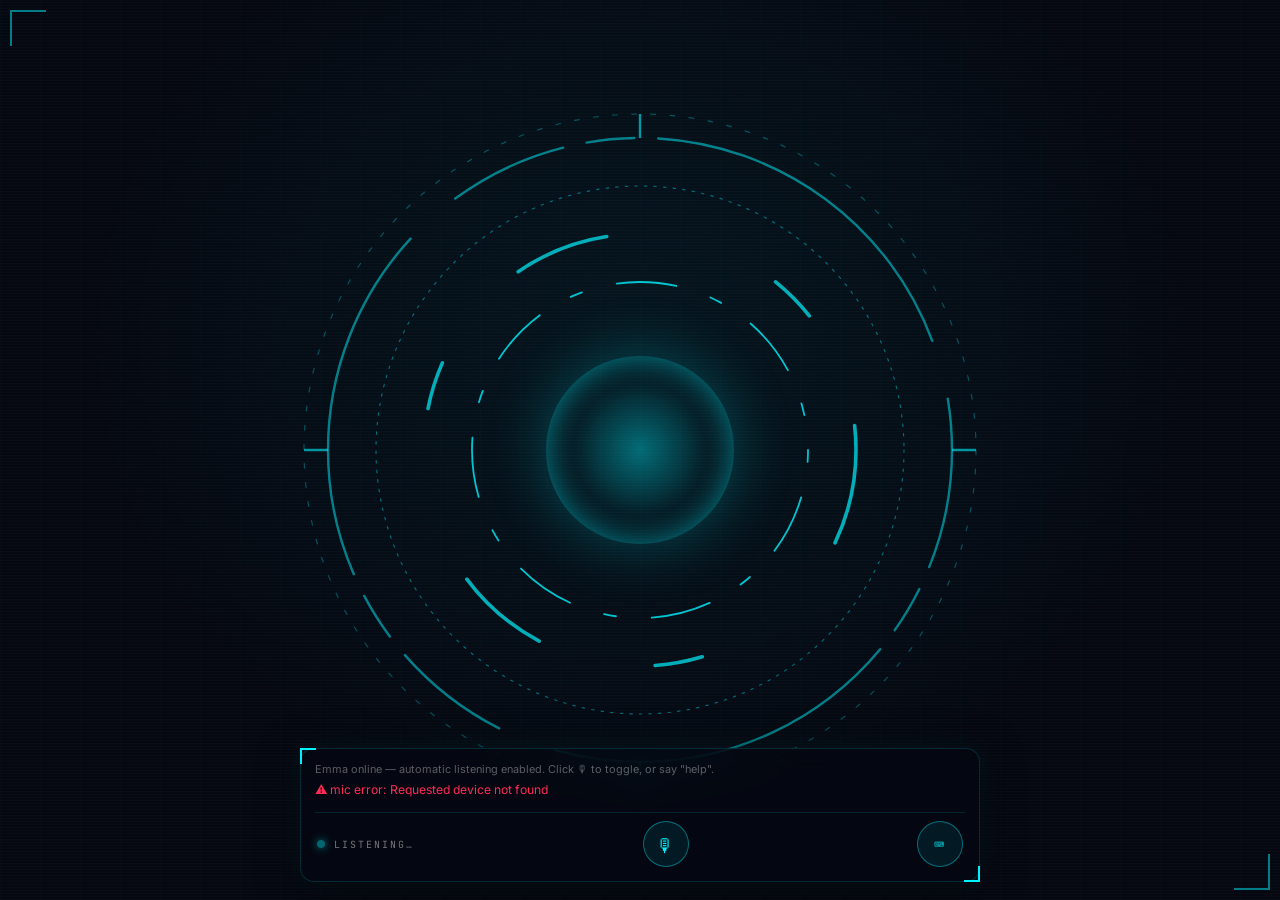
==== interfaces/hud/index.html @ 08767e6b "Initial commit: Emma AI baseline Sets up version control for the self-modify loop: every patch the s" ====
<!DOCTYPE html>
<html lang="en">
<head>
<meta charset="UTF-8">
<meta name="viewport" content="width=device-width, initial-scale=1.0">
<title>Emma — Nexus Core</title>
<link rel="stylesheet" href="static/style.css">
</head>
<body>

<div class="grid-bg"></div>

<!-- The AI core — central element -->
<div class="nexus-container">
  <div class="core-orb" id="core-orb"></div>
  <svg class="nexus-svg" viewBox="0 0 600 600">
    <g class="anim-cw-slow">
      <circle class="ring" cx="300" cy="300" r="280" stroke-width="1" stroke-dasharray="4 12" opacity="0.3" />
      <circle class="ring" cx="300" cy="300" r="260" stroke-width="2" stroke-dasharray="100 20 40 20 300 50" opacity="0.5" />
    </g>
    <g class="anim-ccw-med">
      <circle class="ring" cx="300" cy="300" r="220" stroke-width="1" stroke-dasharray="2 6" opacity="0.4" />
      <circle class="ring" cx="300" cy="300" r="180" stroke-width="3" stroke-dasharray="80 150 40 100" opacity="0.7" />
    </g>
    <g class="anim-cw-fast">
      <circle class="ring" cx="300" cy="300" r="140" stroke-width="1.5" stroke-dasharray="10 30 50 30" opacity="0.8" />
    </g>
    <path d="M300 20 L300 40 M300 560 L300 580 M20 300 L40 300 M560 300 L580 300" stroke="var(--cyan)" stroke-width="2" opacity="0.6"/>
  </svg>
</div>

<!-- Emma-controlled content area — dynamically shows what Emma decides -->
<div id="emma-content" class="emma-content hidden">
  <div class="emma-content-header">
    <span class="emma-content-title" id="emma-content-title">Content</span>
    <button id="emma-content-close" class="close-btn">✕</button>
  </div>
  <div class="emma-content-body" id="emma-content-body"></div>
</div>

<!-- Response terminal + voice control -->
<div class="terminal-slot">
  <div class="terminal-log data-text" id="terminal"></div>
  <div class="voice-bar">
    <div class="voice-meta">
      <span class="voice-dot" id="voice-dot"></span>
      <span class="voice-status" id="voice-status">LISTENING…</span>
    </div>
    <button id="mic-btn" class="hud-btn mic-btn" title="Toggle voice">🎙</button>
    <button id="text-toggle-btn" class="hud-btn text-toggle-btn" title="Toggle text input">⌨</button>
  </div>
  <div class="text-input-container hidden" id="text-input-container">
    <input type="text" id="text-input" class="text-input" placeholder="Type your message here..." />
    <button id="send-text-btn" class="hud-btn send-btn">Send</button>
  </div>
</div>

<!-- Consent banner -->
<div id="consent-banner" class="consent-banner hidden">
  <div class="consent-text" id="consent-text">Consent required</div>
  <div class="btn-row">
    <button id="consent-approve" class="hud-btn approve">APPROVE</button>
    <button id="consent-deny" class="hud-btn deny">DENY</button>
  </div>
</div>

<script src="static/app.js?v=emma-interface"></script>
</body>
</html>
---- interfaces/hud/static/style.css ----
@import url('https://fonts.googleapis.com/css2?family=Orbitron:wght@500;700;900&family=Inter:wght@300;400;600&family=JetBrains+Mono:wght@100;400;700&display=swap');

:root {
  --void: #050811;
  --cyan: #00F2FE;
  --crimson: #FF2A55;
  --amber: #FFB020;
  --white: #ffffff;
  --dim: rgba(255, 255, 255, 0.45);
  --glass-bg: rgba(0, 242, 254, 0.03);
  --glass-border: rgba(0, 242, 254, 0.15);
}

* { margin: 0; padding: 0; box-sizing: border-box; }

body {
  background-color: var(--void);
  color: var(--white);
  font-family: 'Inter', sans-serif;
  height: 100vh;
  overflow: hidden;
  background-image:
    radial-gradient(ellipse at 50% 38%, rgba(0, 242, 254, 0.06), transparent 62%),
    repeating-linear-gradient(0deg, rgba(255, 255, 255, 0.015) 0 1px, transparent 1px 3px);
}

/* sci-fi viewport frame corners */
body::before, body::after {
  content: ''; position: fixed; width: 34px; height: 34px; z-index: 0; pointer-events: none;
}
body::before { top: 10px; left: 10px; border-top: 2px solid rgba(0, 242, 254, 0.5); border-left: 2px solid rgba(0, 242, 254, 0.5); }
body::after { bottom: 10px; right: 10px; border-bottom: 2px solid rgba(0, 242, 254, 0.5); border-right: 2px solid rgba(0, 242, 254, 0.5); }

/* ---------- The AI core (center stage) ---------- */
.nexus-container {
  position: fixed;
  top: 50%;
  left: 50%;
  transform: translate(-50%, -50%);
  width: min(80vh, 80vw);
  height: min(80vh, 80vw);
  z-index: 5;
  display: flex;
  justify-content: center;
  align-items: center;
  pointer-events: none;
}

.core-orb {
  position: absolute;
  width: 26%;
  height: 26%;
  background: radial-gradient(circle, rgba(0, 242, 254, 0.4) 0%, rgba(0, 242, 254, 0.05) 50%, transparent 80%);
  border-radius: 50%;
  box-shadow: 0 0 60px rgba(0, 242, 254, 0.25), inset 0 0 30px rgba(0, 242, 254, 0.5);
  animation: coreBreathe 4s ease-in-out infinite;
}
.core-orb.danger {
  background: radial-gradient(circle, rgba(255, 42, 85, 0.5) 0%, rgba(255, 42, 85, 0.06) 50%, transparent 80%);
  box-shadow: 0 0 70px rgba(255, 42, 85, 0.35), inset 0 0 30px rgba(255, 42, 85, 0.5);
}
.core-orb.listening { animation: corePulse 0.9s ease-in-out infinite; }
.core-orb.thinking  { animation: coreSpin 3s linear infinite; }

.nexus-svg { position: absolute; width: 100%; height: 100%; }
.ring { fill: none; stroke: var(--cyan); stroke-linecap: round; }

@keyframes coreBreathe {
  0%, 100% { transform: scale(1); opacity: 0.8; filter: drop-shadow(0 0 15px var(--cyan)); }
  50% { transform: scale(1.12); opacity: 1; filter: drop-shadow(0 0 40px var(--cyan)); }
}
@keyframes corePulse {
  0%, 100% { transform: scale(1); opacity: 0.85; }
  50% { transform: scale(1.35); opacity: 1; filter: drop-shadow(0 0 60px var(--crimson)); }
}
@keyframes coreSpin {
  0% { transform: rotate(0deg) scale(1); }
  50% { transform: rotate(180deg) scale(1.05); }
  100% { transform: rotate(360deg) scale(1); }
}
@keyframes rotateCW  { from { transform: rotate(0deg); } to { transform: rotate(360deg); } }
@keyframes rotateCCW { from { transform: rotate(360deg); } to { transform: rotate(0deg); } }
@keyframes blink { 0%, 100% { opacity: 1; } 50% { opacity: 0; } }
@keyframes fadeIn { from { opacity: 0; transform: translateX(14px); } to { opacity: 1; transform: translateX(0); } }

.anim-cw-slow { animation: rotateCW 40s linear infinite; transform-origin: center; }
.anim-ccw-med { animation: rotateCCW 25s linear infinite; transform-origin: center; }
.anim-cw-fast { animation: rotateCW 15s linear infinite; transform-origin: center; }

.grid-bg {
  position: fixed;
  width: 100vw; height: 100vh;
  background-image:
    linear-gradient(rgba(0, 242, 254, 0.03) 1px, transparent 1px),
    linear-gradient(90deg, rgba(0, 242, 254, 0.03) 1px, transparent 1px);
  background-size: 40px 40px;
  z-index: 1;
  opacity: 0.5;
}

/* ---------- Terminal slot (bottom) ---------- */
.terminal-slot {
  position: fixed;
  bottom: 18px;
  left: 50%;
  transform: translateX(-50%);
  width: min(680px, 92vw);
  z-index: 40;
  background: rgba(5, 8, 17, 0.72);
  backdrop-filter: blur(14px);
  -webkit-backdrop-filter: blur(14px);
  border: 1px solid var(--glass-border);
  border-radius: 14px;
  padding: 12px 14px;
  display: flex;
  flex-direction: column;
  gap: 10px;
  box-shadow: 0 8px 40px rgba(0, 0, 0, 0.6), 0 0 26px rgba(0, 242, 254, 0.08);
}
.terminal-slot::before, .terminal-slot::after {
  content: ''; position: absolute; width: 14px; height: 14px; pointer-events: none;
}
.terminal-slot::before { top: -1px; left: -1px; border-top: 2px solid var(--cyan); border-left: 2px solid var(--cyan); }
.terminal-slot::after { bottom: -1px; right: -1px; border-bottom: 2px solid var(--cyan); border-right: 2px solid var(--cyan); }

.terminal-log {
  max-height: 140px;
  overflow-y: auto;
  display: flex;
  flex-direction: column;
  font-size: 0.76rem;
  line-height: 1.5;
  padding-right: 4px;
}
.terminal-log::-webkit-scrollbar { width: 4px; }
.terminal-log::-webkit-scrollbar-thumb { background: rgba(0, 242, 254, 0.3); border-radius: 2px; }
.terminal-log:empty { display: none; }

.terminal-line { margin-bottom: 3px; white-space: pre-wrap; word-break: break-word; }
.terminal-line.user { color: #fff; }
.terminal-line.agent { color: rgba(255, 255, 255, 0.85); }
.terminal-line.action { color: var(--cyan); font-size: 0.72rem; }
.terminal-line.error { color: var(--crimson); }
.terminal-line.meta { color: rgba(255, 255, 255, 0.35); font-size: 0.68rem; }
.cursor { display: inline-block; width: 7px; height: 14px; background: var(--cyan); animation: blink 1s step-end infinite; vertical-align: text-bottom; }

/* voice bar */
.voice-bar {
  display: flex;
  align-items: center;
  justify-content: space-between;
  gap: 12px;
  padding: 8px 2px 2px;
  border-top: 1px solid rgba(0, 242, 254, 0.12);
}
.voice-meta {
  display: flex;
  align-items: center;
  gap: 9px;
  font-family: 'JetBrains Mono', monospace;
  font-size: 0.62rem;
  letter-spacing: 2px;
  color: var(--dim);
  text-transform: uppercase;
}
.voice-dot {
  width: 8px; height: 8px; border-radius: 50%;
  background: rgba(0, 242, 254, 0.4);
  box-shadow: 0 0 8px rgba(0, 242, 254, 0.5);
  transition: all 0.2s ease;
}
.voice-dot.active {
  background: var(--crimson);
  box-shadow: 0 0 14px var(--crimson);
  animation: blink 0.8s step-end infinite;
}
.voice-status { color: var(--dim); }

.hud-btn {
  background: rgba(0, 242, 254, 0.06);
  border: 1px solid var(--glass-border);
  color: var(--cyan);
  font-family: 'Orbitron', 'JetBrains Mono', monospace;
  font-size: 0.68rem;
  letter-spacing: 2px;
  text-transform: uppercase;
  padding: 8px 12px;
  border-radius: 9px;
  cursor: pointer;
  transition: all 0.15s ease;
  white-space: nowrap;
}
.hud-btn:hover {
  background: rgba(0, 242, 254, 0.16);
  border-color: var(--cyan);
  box-shadow: 0 0 14px rgba(0, 242, 254, 0.25);
  text-shadow: 0 0 8px rgba(0, 242, 254, 0.8);
}
.hud-btn:disabled { opacity: 0.4; cursor: not-allowed; }
.hud-btn.mic-btn {
  flex: 0 0 46px; height: 46px;
  border-radius: 50%;
  font-size: 1.15rem;
  padding: 0;
  border: 1px solid rgba(0, 242, 254, 0.4);
  background: rgba(0, 242, 254, 0.08);
}
.hud-btn.mic-btn:hover { box-shadow: 0 0 18px rgba(0, 242, 254, 0.4); }
.hud-btn.mic-btn.recording {
  background: rgba(255, 42, 85, 0.25);
  border-color: var(--crimson);
  box-shadow: 0 0 24px rgba(255, 42, 85, 0.5);
  animation: blink 1s step-end infinite;
}
.hud-btn.text-toggle-btn {
  flex: 0 0 46px; height: 46px;
  border-radius: 50%;
  font-size: 1rem;
  padding: 0;
  border: 1px solid rgba(0, 242, 254, 0.4);
  background: rgba(0, 242, 254, 0.08);
}
.hud-btn.text-toggle-btn:hover { box-shadow: 0 0 18px rgba(0, 242, 254, 0.4); }
.hud-btn.text-toggle-btn.active {
  background: rgba(0, 242, 254, 0.25);
  border-color: var(--cyan);
  box-shadow: 0 0 18px rgba(0, 242, 254, 0.5);
}
.hud-btn.approve { border-color: var(--cyan); }
.hud-btn.deny { border-color: var(--crimson); color: var(--crimson); }
.hud-btn.deny:hover { background: rgba(255, 42, 85, 0.15); }

.text-input-container {
  display: flex;
  gap: 8px;
  padding: 8px 0 0;
  border-top: 1px solid rgba(0, 242, 254, 0.12);
}
.text-input-container.hidden { display: none; }
.text-input {
  flex: 1;
  background: rgba(0, 242, 254, 0.04);
  border: 1px solid var(--glass-border);
  border-radius: 8px;
  padding: 8px 12px;
  color: var(--white);
  font-family: 'Inter', sans-serif;
  font-size: 0.85rem;
  outline: none;
  transition: all 0.15s ease;
}
.text-input:focus {
  border-color: var(--cyan);
  background: rgba(0, 242, 254, 0.08);
  box-shadow: 0 0 12px rgba(0, 242, 254, 0.15);
}
.text-input::placeholder { color: var(--dim); }
.hud-btn.send-btn {
  flex: 0 0 auto;
  padding: 8px 16px;
  border-radius: 8px;
}

/* ---------- Corner controls ---------- */
.corner-controls {
  position: fixed;
  top: 16px;
  right: 16px;
  display: flex;
  gap: 8px;
  z-index: 50;
}
.icon-btn {
  width: 38px;
  height: 38px;
  background: rgba(0, 242, 254, 0.05);
  border: 1px solid var(--glass-border);
  border-radius: 10px;
  color: var(--cyan);
  font-size: 1rem;
  cursor: pointer;
  transition: all 0.15s ease;
  display: flex;
  align-items: center;
  justify-content: center;
}
.icon-btn:hover { background: rgba(0, 242, 254, 0.16); border-color: var(--cyan); transform: translateY(-1px); }

/* ---------- Emma-controlled content area ---------- */
.emma-content {
  position: fixed;
  top: 50%;
  left: 50%;
  transform: translate(-50%, -50%);
  width: min(720px, 94vw);
  max-height: 85vh;
  background: rgba(5, 8, 17, 0.95);
  backdrop-filter: blur(25px);
  -webkit-backdrop-filter: blur(25px);
  border: 1px solid var(--glass-border);
  border-radius: 18px;
  z-index: 100;
  display: flex;
  flex-direction: column;
  box-shadow: 0 25px 80px rgba(0, 0, 0, 0.9), 0 0 40px rgba(0, 242, 254, 0.15);
  animation: fadeIn 0.4s ease;
}
.emma-content.hidden { display: none; }
.emma-content-header {
  display: flex;
  justify-content: space-between;
  align-items: center;
  padding: 16px 20px;
  border-bottom: 1px solid rgba(0, 242, 254, 0.18);
  background: rgba(0, 242, 254, 0.03);
}
.emma-content-title {
  font-family: 'Orbitron', sans-serif;
  font-size: 0.9rem;
  letter-spacing: 3px;
  color: var(--cyan);
  text-transform: uppercase;
  font-weight: 700;
}
.emma-content-body {
  flex: 1;
  overflow-y: auto;
  padding: 20px;
  color: var(--white);
  font-size: 0.9rem;
  line-height: 1.6;
}
.emma-content-body::-webkit-scrollbar { width: 6px; }
.emma-content-body::-webkit-scrollbar-thumb { background: rgba(0, 242, 254, 0.4); border-radius: 3px; }
.emma-content-body::-webkit-scrollbar-track { background: rgba(0, 0, 0, 0.2); }

/* ---------- Overlay panels (hidden by default) ---------- */
.overlay {
  position: fixed;
  top: 72px;
  right: 18px;
  width: 330px;
  max-height: calc(100vh - 220px);
  z-index: 45;
  background: rgba(5, 8, 17, 0.88);
  backdrop-filter: blur(16px);
  -webkit-backdrop-filter: blur(16px);
  border: 1px solid var(--glass-border);
  border-radius: 14px;
  padding: 16px;
  display: flex;
  flex-direction: column;
  box-shadow: 0 12px 50px rgba(0, 0, 0, 0.65);
  animation: fadeIn 0.22s ease-out;
}
.overlay-head {
  display: flex;
  justify-content: space-between;
  align-items: flex-start;
  gap: 10px;
  border-bottom: 1px solid var(--glass-border);
  padding-bottom: 10px;
  margin-bottom: 14px;
}
.overlay-title {
  font-family: 'Orbitron', monospace;
  font-size: 0.74rem;
  text-transform: uppercase;
  letter-spacing: 3px;
  color: var(--cyan);
  text-shadow: 0 0 10px rgba(0, 242, 254, 0.5);
}
.overlay-reason {
  display: block;
  font-size: 0.64rem;
  color: var(--amber);
  margin-top: 4px;
  font-family: 'JetBrains Mono', monospace;
}
.close-btn {
  background: none;
  border: 1px solid var(--glass-border);
  color: rgba(255, 255, 255, 0.5);
  border-radius: 7px;
  width: 26px;
  height: 26px;
  cursor: pointer;
  font-size: 0.75rem;
  flex: 0 0 auto;
  transition: all 0.15s ease;
}
.close-btn:hover { color: var(--crimson); border-color: var(--crimson); }

.security-status { display: flex; flex-direction: column; gap: 13px; }
.status-row { display: flex; justify-content: space-between; gap: 12px; font-family: 'JetBrains Mono', monospace; font-size: 0.74rem; }
.highlight { color: var(--cyan); }
.alert { color: var(--crimson); }
.amber { color: var(--amber); }
.dim { color: rgba(255, 255, 255, 0.4); }
.btn-row { display: flex; gap: 8px; margin-top: 6px; flex-wrap: wrap; }

.memory-stream {
  flex: 1;
  overflow-y: auto;
  display: flex;
  flex-direction: column;
  gap: 10px;
  font-size: 0.72rem;
}
.memory-stream::-webkit-scrollbar { width: 4px; }
.memory-stream::-webkit-scrollbar-thumb { background: rgba(0, 242, 254, 0.3); border-radius: 2px; }
.memory-node { border-left: 2px solid var(--cyan); padding-left: 9px; opacity: 0.8; }
.memory-node .meta { font-size: 0.6rem; color: #999; }

/* ---------- Region map overlay (full-screen) ---------- */
.overlay-map {
  position: fixed;
  inset: 0;
  z-index: 30;
  background: #030812;
  display: flex;
  flex-direction: column;
  animation: fadeIn 0.25s ease-out;
}
.overlay-map-head {
  display: flex;
  justify-content: space-between;
  align-items: center;
  padding: 10px 16px;
  background: rgba(3, 8, 18, 0.92);
  border-bottom: 1px solid rgba(0, 242, 254, 0.25);
}
.overlay-map-head .overlay-reason { margin-top: 2px; }
#map-frame {
  flex: 1;
  width: 100%;
  border: 0;
  background: #030812;
}

/* ---------- Consent banner ---------- */
.consent-banner {
  position: fixed;
  bottom: 96px;
  left: 50%;
  transform: translateX(-50%);
  z-index: 60;
  background: rgba(5, 8, 17, 0.95);
  border: 1px solid var(--amber);
  border-radius: 12px;
  padding: 14px 18px;
  display: flex;
  flex-direction: column;
  gap: 10px;
  min-width: 420px;
  max-width: 80vw;
  box-shadow: 0 0 40px rgba(255, 176, 32, 0.15);
}
.consent-banner .consent-text { font-family: 'JetBrains Mono', monospace; font-size: 0.76rem; color: var(--amber); line-height: 1.5; }
.consent-banner .btn-row { margin-top: 0; }
.hidden { display: none !important; }
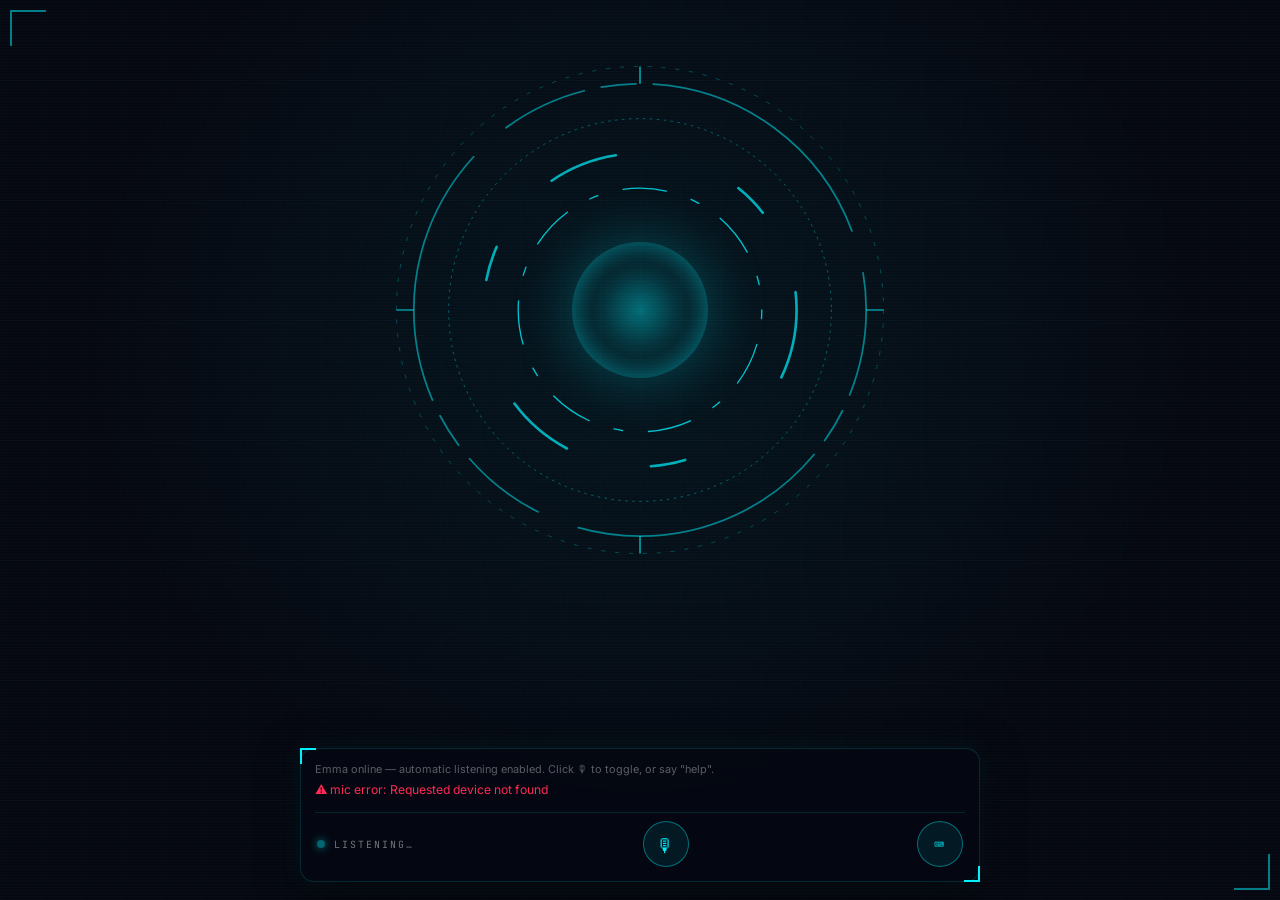
==== commit 1c11c596: "Cloud-first LLM routing, HUD fixes, and streaming reliability - Ollama Cloud primary (gemma4:31b-clo" ====
--- a/interfaces/hud/index.html
+++ b/interfaces/hud/index.html
@@ -4,7 +4,7 @@
 <meta charset="UTF-8">
 <meta name="viewport" content="width=device-width, initial-scale=1.0">
 <title>Emma — Nexus Core</title>
-<link rel="stylesheet" href="static/style.css">
+<link rel="stylesheet" href="static/style.css?v=2026-08-12b">
 </head>
 <body>
 
@@ -64,6 +64,6 @@
   </div>
 </div>
 
-<script src="static/app.js?v=emma-interface"></script>
+<script src="static/app.js?v=2026-08-12b"></script>
 </body>
 </html>
--- a/interfaces/hud/static/style.css
+++ b/interfaces/hud/static/style.css
@@ -32,13 +32,14 @@
 body::after { bottom: 10px; right: 10px; border-bottom: 2px solid rgba(0, 242, 254, 0.5); border-right: 2px solid rgba(0, 242, 254, 0.5); }
 
 /* ---------- The AI core (center stage) ---------- */
+/* Sized to fit entirely above the terminal slot — the chat never covers Emma. */
 .nexus-container {
   position: fixed;
-  top: 50%;
   left: 50%;
+  top: calc((100vh - 280px) / 2);
   transform: translate(-50%, -50%);
-  width: min(80vh, 80vw);
-  height: min(80vh, 80vw);
+  width: min(58vh, 78vw, calc(100vh - 300px));
+  height: min(58vh, 78vw, calc(100vh - 300px));
   z-index: 5;
   display: flex;
   justify-content: center;
@@ -124,7 +125,7 @@
 .terminal-slot::after { bottom: -1px; right: -1px; border-bottom: 2px solid var(--cyan); border-right: 2px solid var(--cyan); }
 
 .terminal-log {
-  max-height: 140px;
+  max-height: 110px;
   overflow-y: auto;
   display: flex;
   flex-direction: column;
@@ -438,6 +439,17 @@
   background: #030812;
 }
 
+/* ---------- Short screens: keep Emma above the chat ---------- */
+@media (max-height: 700px) {
+  .nexus-container {
+    top: calc((100vh - 230px) / 2);
+    width: min(48vh, 72vw, calc(100vh - 250px));
+    height: min(48vh, 72vw, calc(100vh - 250px));
+  }
+  .terminal-slot { bottom: 12px; }
+  .terminal-log { max-height: 84px; }
+}
+
 /* ---------- Consent banner ---------- */
 .consent-banner {
   position: fixed;
